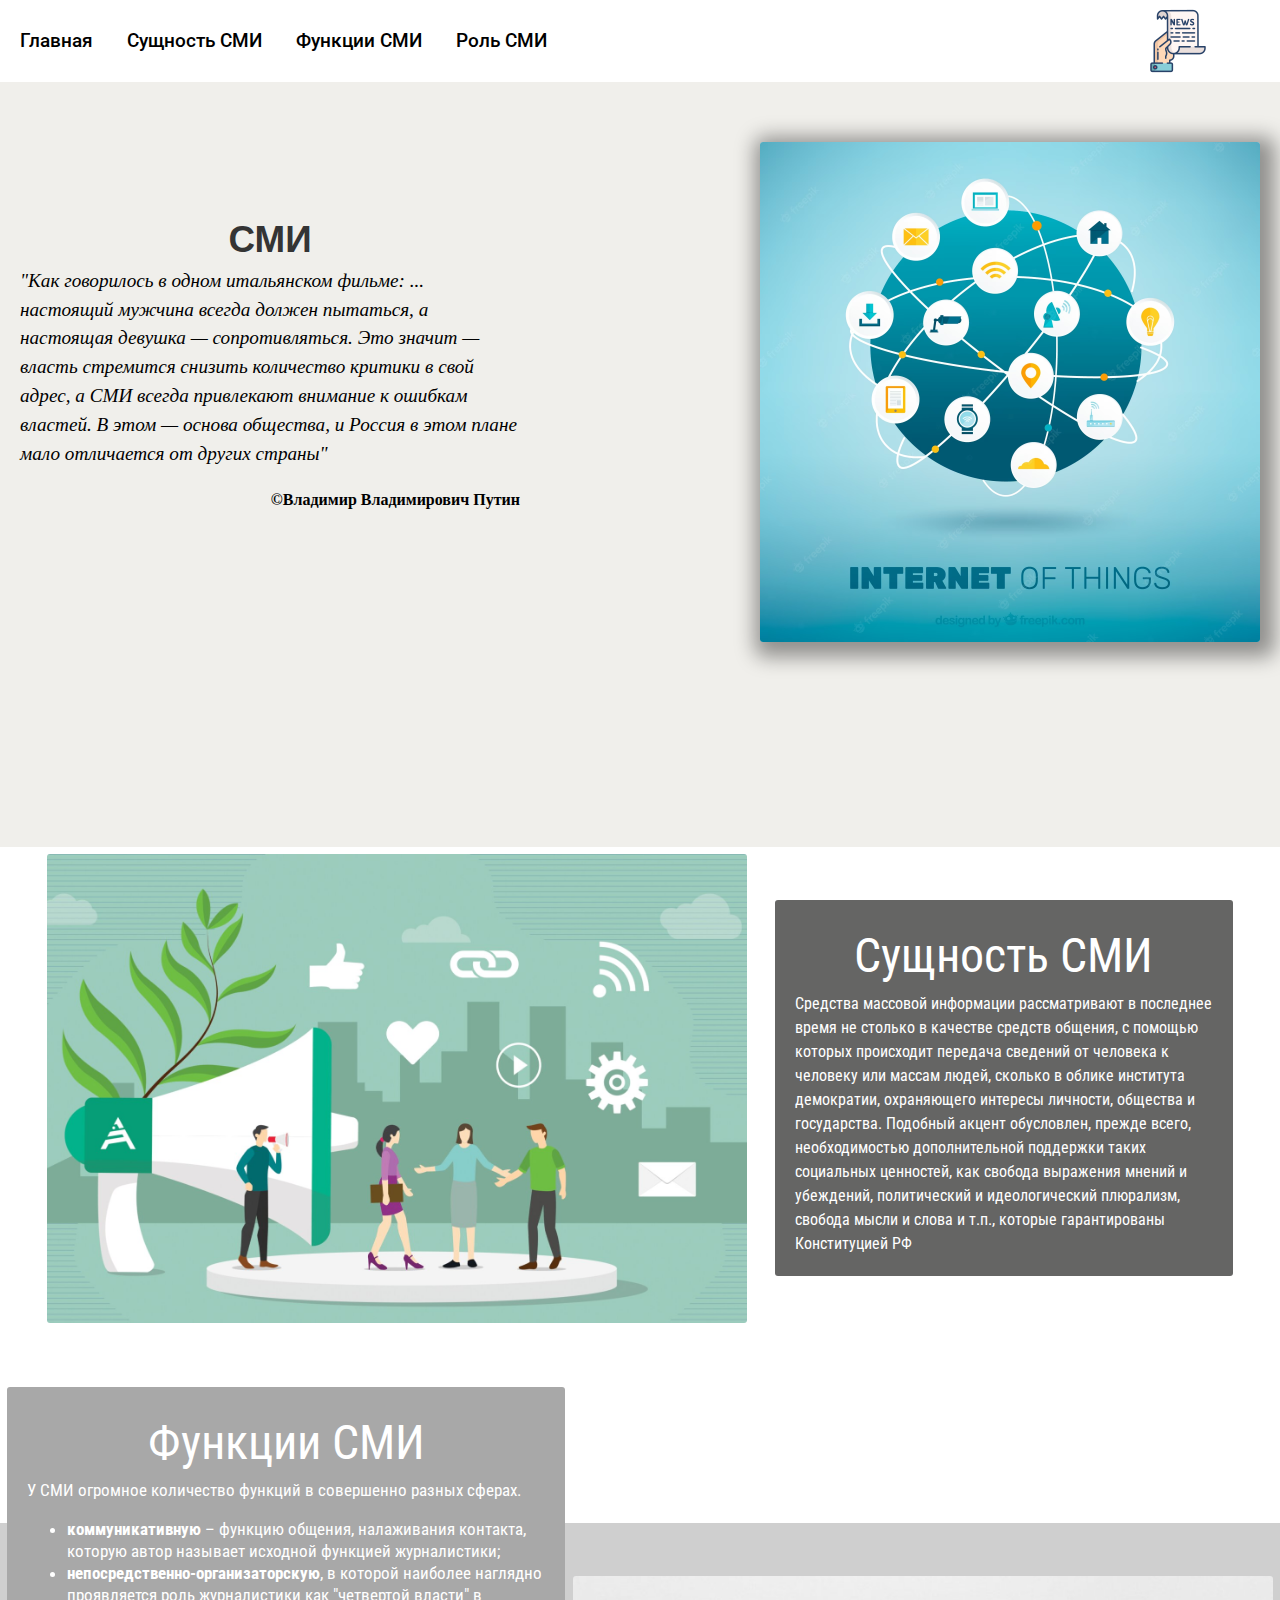
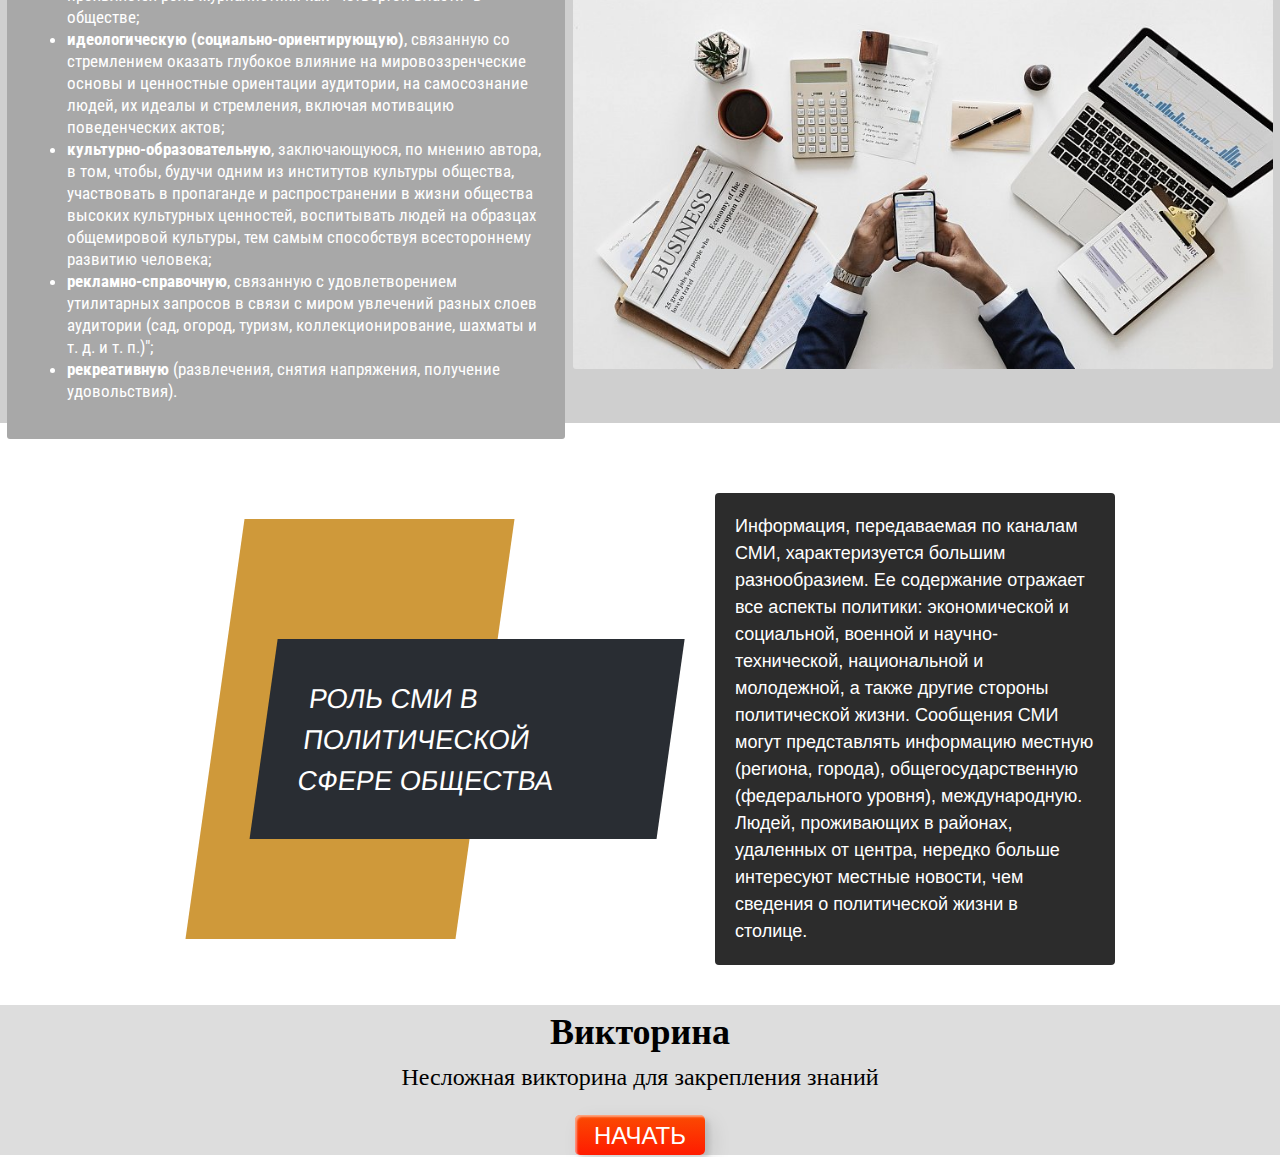
==== index.html @ b696445d "Add files via upload" ====
<!DOCTYPE html>
<html lang="en">
<head>
    <meta charset="UTF-8">
    <meta http-equiv="X-UA-Compatible" content="IE=edge">
    <meta name="viewport" content="width=device-width, initial-scale=1.0">
    <link rel="stylesheet" href="css/style.css">
    <link type="image/x-icon" href="img/free-icon-social-media-marketing-8307425.png" rel="shortcut icon">
    <title>СМИ</title>
</head>
<body>
    
    <header class="header">
        <div class="contaner">
            <div class="header-line">
                <div class="nav">
                    <a class="nav-item" href="#">Главная</a>
                    <a class="nav-item" href="#1">Сущность СМИ</a>
                    <a class="nav-item" href="#2">Функции СМИ</a>
                    <a class="nav-item" href="#3">Роль СМИ</a>
                </div>
                <div class="nav-image">
                    <a href="#"><img src="img/free-icon-news-report-3566422.png" class="image-icon"></a>
                </div>
            </div>
        </div>
        <div class="header-main">
            <div class="contaner">
                <div class="header-main-content">
                    <div class="text-header-main">
                        <h2 class="title-header-main">СМИ</h2>
                        <blockquote class="subtitle-header-main">"Как говорилось в одном итальянском фильме: ... настоящий мужчина всегда должен пытаться, а настоящая девушка — сопротивляться. Это значит — власть стремится снизить количество критики в свой адрес, а СМИ всегда привлекают внимание к ошибкам властей. В этом — основа общества, и Россия в этом плане мало отличается от других страны"
                        </blockquote>
                        <p style="text-align: right; font-weight: bold; margin-top: 20px;"> ©Владимир Владимирович Путин</p>
                    </div>
                    <div class="img-header-main">
                        <img src="img/fondo-mundo-conectado-internet_23-2147635854_1.avif" class="img-header-main-item">
                    </div>
                </div>
            </div>
        </div>
    </header>

    <main class="main">
        <div class="contaner">
            <div class="flex-main flex-main-margin" id="1">
                <div class="img-main" >
                    <img src="img/618a21b396726967549607.jpg" alt="" class="img-main-item">
                </div>
                <div class="text-main">
                    <div class="text-main-title" >
                        Сущность СМИ
                    </div>
                    <div class="text-main-subtitle">
                        <p>Средства массовой информации рассматривают в последнее время не столько в качестве средств общения, с помощью которых происходит передача сведений от человека к человеку или массам людей, сколько в облике института демократии, охраняющего интересы личности, общества и государства. Подобный акцент обусловлен, прежде всего, необходимостью дополнительной поддержки таких социальных ценностей, как свобода выражения мнений и убеждений, политический и идеологический плюрализм, свобода мысли и слова и т.п., которые гарантированы Конституцией РФ

                        </p>
                    </div>
                </div>
            </div>
        </div>
        <div>
            <div class="flex-main flex-main-reverse">
                    <div class="img-main">
                        <img src="img/9ce.jpg" alt="" class="img-main-item">
                    </div>
                    <div class="text-main-reverse">
                        <div class="text-main-title" id="2">
                            Функции СМИ
                        </div>
                        <div class="text-main-subtitle-reverse">
                            <p>У СМИ огромное количество функций в совершенно разных сферах.
                            </p>
                            <ul>
                                <li> <strong> коммуникативную </strong>– функцию общения, налаживания контакта, которую автор называет исходной функцией журналистики;</li>
                                <li></strong><strong>непосредственно-организаторскую</strong>,  в которой наиболее наглядно проявляется роль журналистики как "четвертой власти" в обществе;</li>
                                <li><strong>идеологическую (социально-ориентирующую)</strong>, связанную со стремлением оказать глубокое влияние на мировоззренческие основы и ценностные ориентации аудитории, на самосознание людей, их идеалы и стремления, включая мотивацию поведенческих актов;</li>
                                <li><strong>культурно-образовательную</strong>, заключающуюся, по мнению автора, в том, чтобы, будучи одним из институтов культуры общества, участвовать в пропаганде и распространении в жизни общества высоких культурных ценностей, воспитывать людей на образцах общемировой культуры, тем самым способствуя всестороннему развитию человека;</li>
                                <li><strong>рекламно-справочную</strong>, связанную с удовлетворением утилитарных запросов в связи с миром увлечений разных слоев аудитории (сад, огород, туризм, коллекционирование, шахматы и т. д. и т. п.)";</li>
                                <li><strong>рекреативную </strong>(развлечения, снятия напряжения, получение удовольствия).</li>
                            </ul>
                        </div>
                    </div>
            </div>
        </div>
        <div class="main-flex-item" id="3">
                <div class="main-enemy-block">
                    <div class="main-title-block">
                        <span class="main-title-block-item"> РОЛЬ СМИ В ПОЛИТИЧЕСКОЙ СФЕРЕ ОБЩЕСТВА</span>
                    </div>
                </div>
                <div class="main-text-block">
                    <p class="main-text-block-item"> Информация, передаваемая по каналам СМИ, характеризуется большим разнообразием. Ее содержание отражает все аспекты политики: экономической и социальной, военной и научно-технической, национальной и молодежной, а   также другие стороны политической жизни.
                    Сообщения СМИ могут представлять информацию местную (региона, города), общегосударственную (федерального уровня), международную. Людей, проживающих в районах, удаленных от центра, нередко больше интересуют местные новости, чем сведения о политической жизни в столице.</p>
                </div>
        </div>
        <div class="test">
            <div class="text-test">
                <h2>Викторина</h2>
                <p>Несложная викторина для закрепления знаний</p>
                <a href="test.html" class="btn-test"><button class="custom-btn btn-5"><span>НАЧАТЬ</span></button></a>
            </div>
        </div>
    </main>

    <!-- <footer class="footer">
        <div class="end"></div>
    </footer> -->


<!-------------------------- SCRIPT------------------- -->
    <script type="text/javascript" src="https://ajax.googleapis.com/ajax/libs/jquery/1.10.1/jquery.min.js"></script>
    <script type="text/javascript">
        $(document).ready(function(){
           $(".nav").on("click","a", function (event) {
               event.preventDefault();
               var id  = $(this).attr('href'),
                   top = $(id).offset().top;
               $('body,html').animate({scrollTop: top}, 700);
           });
       });
    </script>   
</body>
</html>

<!-- 1.2.8.	Сайт: название сайта, адрес сайта, ссылка на ресурс, дата обращения в квадратных скобках.
1.3.	Результат проектной деятельности должен иметь практическую направленность.-->
---- css/style.css ----
@import url('https://fonts.googleapis.com/css2?family=Roboto:ital,wght@0,500;0,700;1,400&display=swap');
@import url('https://fonts.googleapis.com/css2?family=Roboto+Condensed:ital@0;1&display=swap');
/* Указываем box sizing */
*,
*::before,
*::after {
  box-sizing: border-box;
}

/* Убираем внутренние отступы */
ul[class],
ol[class] {
  padding: 0;
}

/* Убираем внешние отступы */
body,
h1,
h2,
h3,
h4,
p,
ul[class],
ol[class],
li,
figure,
figcaption,
blockquote,
dl,
dd {
  margin: 0;
}

/* Выставляем основные настройки по-умолчанию для body */
body {
  min-height: 100vh;
  scroll-behavior: smooth;
  text-rendering: optimizeSpeed;
  line-height: 1.5;
}

/* Удаляем стандартную стилизацию для всех ul и il, у которых есть атрибут class*/
ul[class],
ol[class] {
  list-style: none;
}

/* Элементы a, у которых нет класса, сбрасываем до дефолтных стилей */
a:not([class]) {
  text-decoration-skip-ink: auto;
}

/* Упрощаем работу с изображениями */
img {
  max-width: 100%;
  display: block;
}

/* Указываем понятную периодичность в потоке данных у article*/
article > * + * {
  margin-top: 1em;
}

/* Наследуем шрифты для инпутов и кнопок */
input,
button,
textarea,
select {
  font: inherit;
}

/* Удаляем все анимации и переходы для людей, которые предпочитай их не использовать */
@media (prefers-reduced-motion: reduce) {
  * {
    animation-duration: 0.01ms !important;
    animation-iteration-count: 1 !important;
    transition-duration: 0.01ms !important;
    scroll-behavior: auto !important;
  }
}
/* -----------ОБНУЛЕНИЕ--------------- */
.contaner {
  max-width: 1240px;
  margin: 0 auto;
} 

.header {
  height: 85vh;

}
.header-line {
  display: flex;
  align-items: center;
  justify-content: space-between;
  margin: 9px 0;
}

.image-icon {
  margin-right: 50px;
}
.nav-item {
  margin-right: 30px;
  text-decoration: none;
  font-family: 'Roboto', sans-serif;
  font-style: normal;
  font-weight: 500;
  font-size: 19px;
  color: black;
  position: relative;
}
.nav-item::after{
  content: '';
  display: inline-block;
  width: 0%;
  height: 3px;
  background-color: rgb(194, 38, 38);
  position: absolute;
  top: 30px;
  left: 0;
  opacity: 0;
  -webkit-transition: 200ms ease;
}
.nav-item:hover::after {
  opacity: 1;
  width: 100%;
  transition: 300ms ease;
}
.header-main {
  background-color: #F0EFEB;
  height: 100%;
  
}
.header-main-content {
  display: flex;
  justify-content: space-between;
  align-items: center;
}
.text-header-main {
  width: 500px;
  /* border: 2px solid black; */
  text-align: "justify";
}
.img-header-main {
  float: right;
  margin-top: 60px ;
}
.img-header-main-item {
  width: 500px;
  box-shadow: 5px 5px 20px 10px rgba(0, 0, 0, 0.4);
} 
.title-header-main {
  text-align: center;
  font-size: 2.3em;
  font-family: 'Gill Sans', 'Gill Sans MT', Calibri, 'Trebuchet MS', sans-serif;
  color: rgb(52, 52, 52);
}
.subtitle-header-main {
  font-size: 1.2em;
  /* font-weight: 500; */
  /* text-align: justify;  */
  font-style: italic;
  
}
img {
  border-radius: 3px;
}
/* ------------------------------------------ */
.main {
  margin-top: 80px;
}
.flex-main-margin {
  margin-bottom: 200px;
}
.flex-main {
  display: flex;
  align-items: center;
  justify-content: space-evenly;

}

.img-main {
}
.img-main-item {
  width: 700px;
}
.text-main {
  width: 458px;
  background-color: rgba(36, 35, 34, 0.7);
  /* border: 1px solid black; */
  font-family: 'Roboto Condensed', sans-serif;
  color: white;
  padding: 20px;
  border-radius: 3px; 
  transition: all ease 0.3s;
}
.text-main:hover {
  cursor: pointer;
  box-shadow: 5px -5px 20px 10px rgba(0, 0, 0, 0.4);
  background-color: rgb(40, 40, 40);
  border: 3px dashed rgb(255, 255, 255);
  width: 462px;
}



.text-main-title {
  font-size: 3em;
  text-align: center;

  
}
.text-main-subtitle:hover {
  /* box-shadow: 5px 5px 5px white; */
}

.text-main-reverse {
  width: 558px;
  /* background-color: rgb(55, 54, 51, 0.7); */
  /* border: 1px solid black; */
  font-family: 'Roboto Condensed', sans-serif;
  color: white;
  padding: 20px;
  border-radius: 3px;
  margin-top: -120px;
  transition-property: all;
  transition: all ease 0.8s;
}
.text-main-reverse:hover{
  transform: translateY(7%);
}
.flex-main-reverse {
  flex-direction: row-reverse
}
.text-main-subtitle-reverse{
  font-size: 17px;
  line-height: 22px;
}

.flex-main-reverse {
  background-color: rgba(176, 176, 176, 0.611);
  height: 500px;
}
.text-main-reverse {
  background-color: rgb(168, 168, 168);
}


.main-flex-item {
  display: flex;
  /* background-color: #ccc; */
  align-items: center;
  justify-content: space-around;  
  padding-top: 70px;
}
.main-enemy-block {
  background-color: #cf993a;
  width: 270px;
  height: 420px;
  margin-left: 100px
}
.main-enemy-block {
  transform: skewX(-8deg);
}
.main-title-block {
  background-color: #292d33;
  width: 407px;
  height: 200px;
  margin: 120px 0 0 50px;
  padding: 40px;
}
.main-title-block-item {
  color: white;
  font-size: 1.7em;
  font-weight: 500;
  font-family: 'Segoe UI', Tahoma, Geneva, Verdana, sans-serif;
  /* padding: 40px; */
}
.main-text-block {
  width: 400px;
  background-color: rgb(44, 44, 44);;
  padding: 20px;
  border-radius: 4px;
  
  transition: 0.5s;
  margin-right: 50px;
}
.main-text-block:hover {
  box-shadow: -15px 15px 20px 20px rgba(0, 0, 0, 0.4);
}
.main-text-block-item {
  font-size: 18px;
  color: white;
  font-family: 'Gill Sans', 'Gill Sans MT', Calibri, 'Trebuchet MS', sans-serif;
}

.footer {
  margin-top: 40px;
  background-color: rgba(0, 0, 0, 0.537);
  width: 100%;
  height: 120px;
}
.text-test{
  text-align: center;
  margin-top: 40px;
  font-size: 24px;
  background-color: #0002;
}


.end {
  font-size: 2em;
  text-align: center;
  padding-top: 40px;
}

/* ---------- */
.custom-btn {
  margin-top: 20px;
  width: 130px;
  height: 40px;
  color: #fff;
  border-radius: 5px;
  padding: 10px 25px;
  font-family: 'Lato', sans-serif;
  font-weight: 500;
  background: transparent;
  cursor: pointer;
  transition: all 0.6s ease;
  position: relative;
  display: inline-block;
   box-shadow:inset 2px 2px 2px 0px rgba(255,255,255,.5),
   7px 7px 20px 0px rgba(0,0,0,.1),
   4px 4px 5px 0px rgba(0,0,0,.1);
  outline: none;
}
.btn-5 {
  width: 130px;
  height: 40px;
  line-height: 42px;
  padding: 0;
  border: none;
  background: rgb(255,27,0);
background: linear-gradient(0deg, rgba(255,27,0,1) 0%, rgba(251,75,2,1) 100%);
}
.btn-5:hover {
  color: #f0094a;
  background: transparent;
  box-shadow:none;
}
.btn-5:before,
.btn-5:after{
  content:'';
  position:absolute;
  top:0;
  right:0;
  height:2px;
  width:0;
  background: #f0094a;
  box-shadow:
   -1px -1px 5px 0px #fff,
   7px 7px 20px 0px #0003,
   4px 4px 5px 0px #0002;
  transition:400ms ease all;
}
.btn-5:after{
  right:inherit;
  top:inherit;
  left:0;
  bottom:0;
}
.btn-5:hover:before,
.btn-5:hover:after{
  width:100%;
  transition:800ms ease all;
}
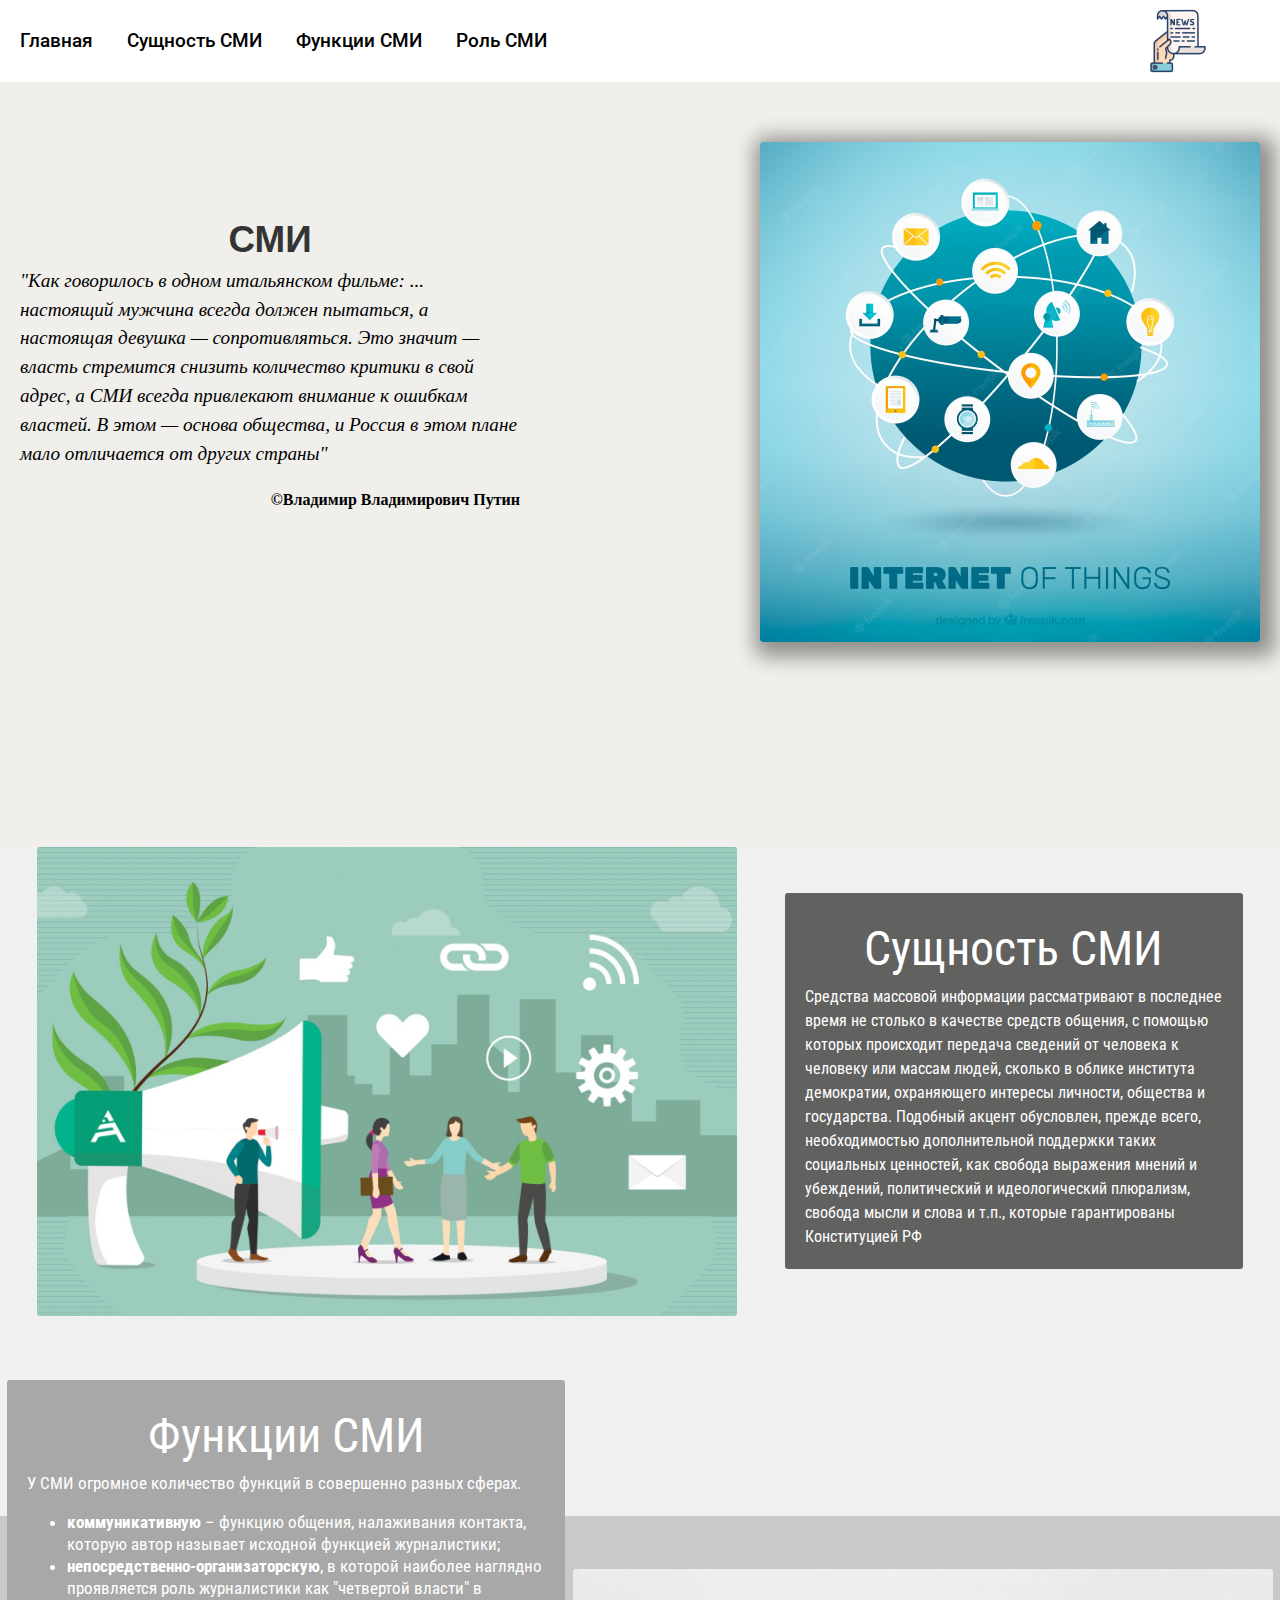
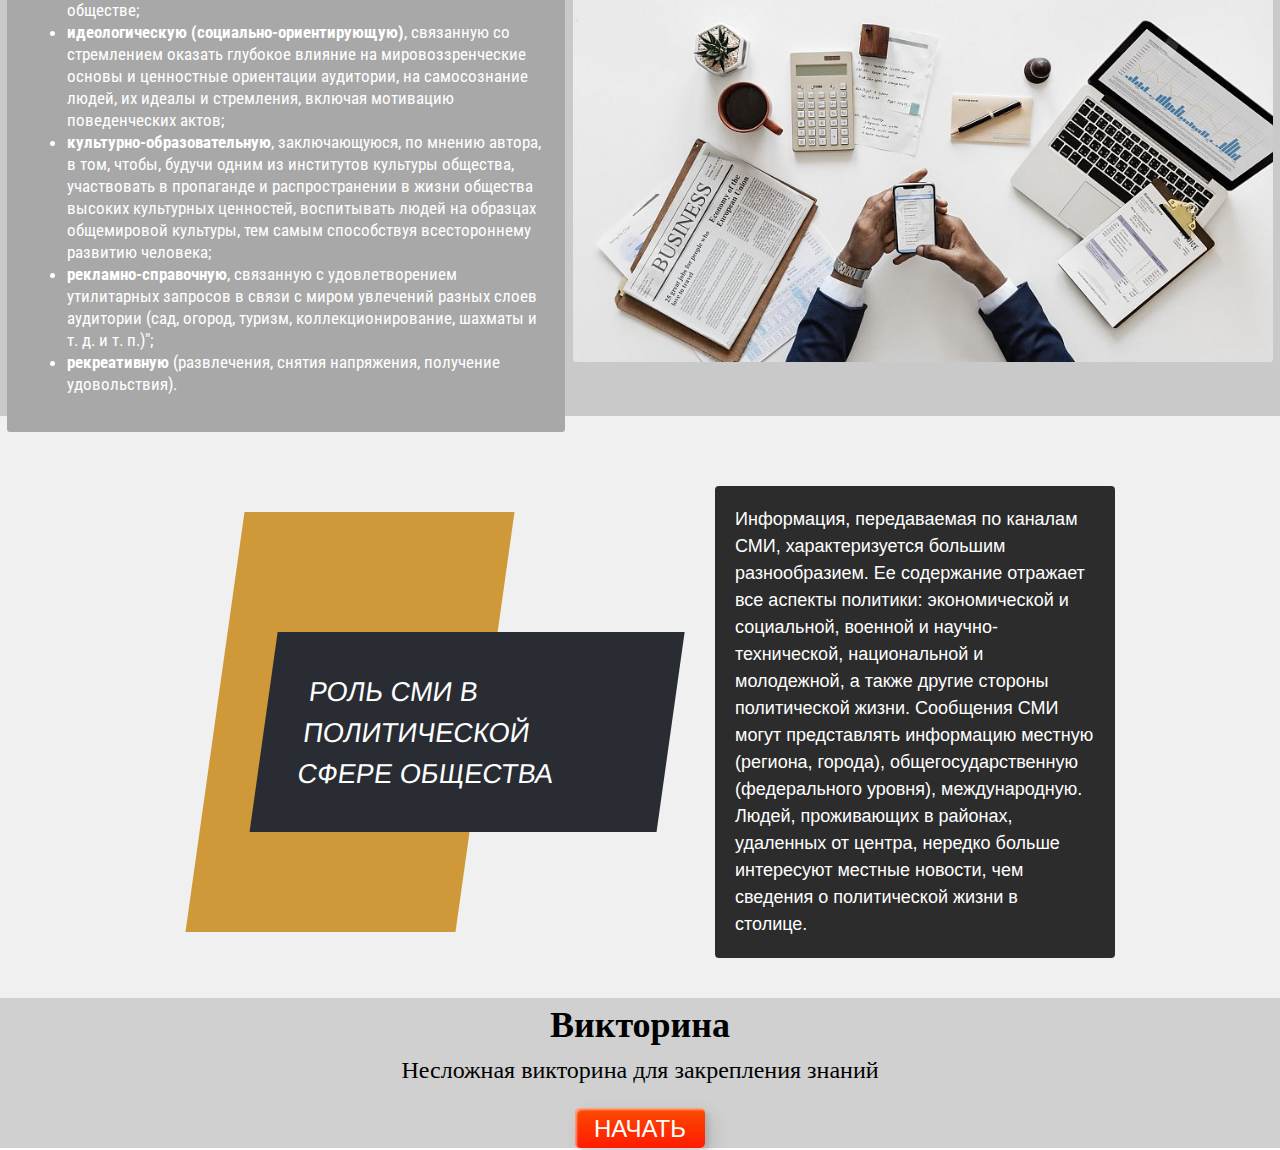
==== commit b0636fca: "Add files via upload" ====
--- a/index.html
+++ b/index.html
@@ -20,7 +20,7 @@
                     <a class="nav-item" href="#3">Роль СМИ</a>
                 </div>
                 <div class="nav-image">
-                    <a href="#"><img src="img/free-icon-news-report-3566422.png" class="image-icon"></a>
+                    <a href="https://ilim24.ru/news/"><img src="img/free-icon-news-report-3566422.png" class="image-icon"></a>
                 </div>
             </div>
         </div>
--- a/css/style.css
+++ b/css/style.css
@@ -166,7 +166,8 @@
 }
 /* ------------------------------------------ */
 .main {
-  margin-top: 80px;
+  margin-top: 73px;
+  background-color: rgba(204, 204, 204, 0.3);
 }
 .flex-main-margin {
   margin-bottom: 200px;
@@ -175,6 +176,7 @@
   display: flex;
   align-items: center;
   justify-content: space-evenly;
+
 
 }
 
@@ -192,6 +194,7 @@
   padding: 20px;
   border-radius: 3px; 
   transition: all ease 0.3s;
+  margin-left: 30px;
 }
 .text-main:hover {
   cursor: pointer;
@@ -285,7 +288,7 @@
   margin-right: 50px;
 }
 .main-text-block:hover {
-  box-shadow: -15px 15px 20px 20px rgba(0, 0, 0, 0.4);
+  transform: scale(1.1, 1.1);
 }
 .main-text-block-item {
   font-size: 18px;
